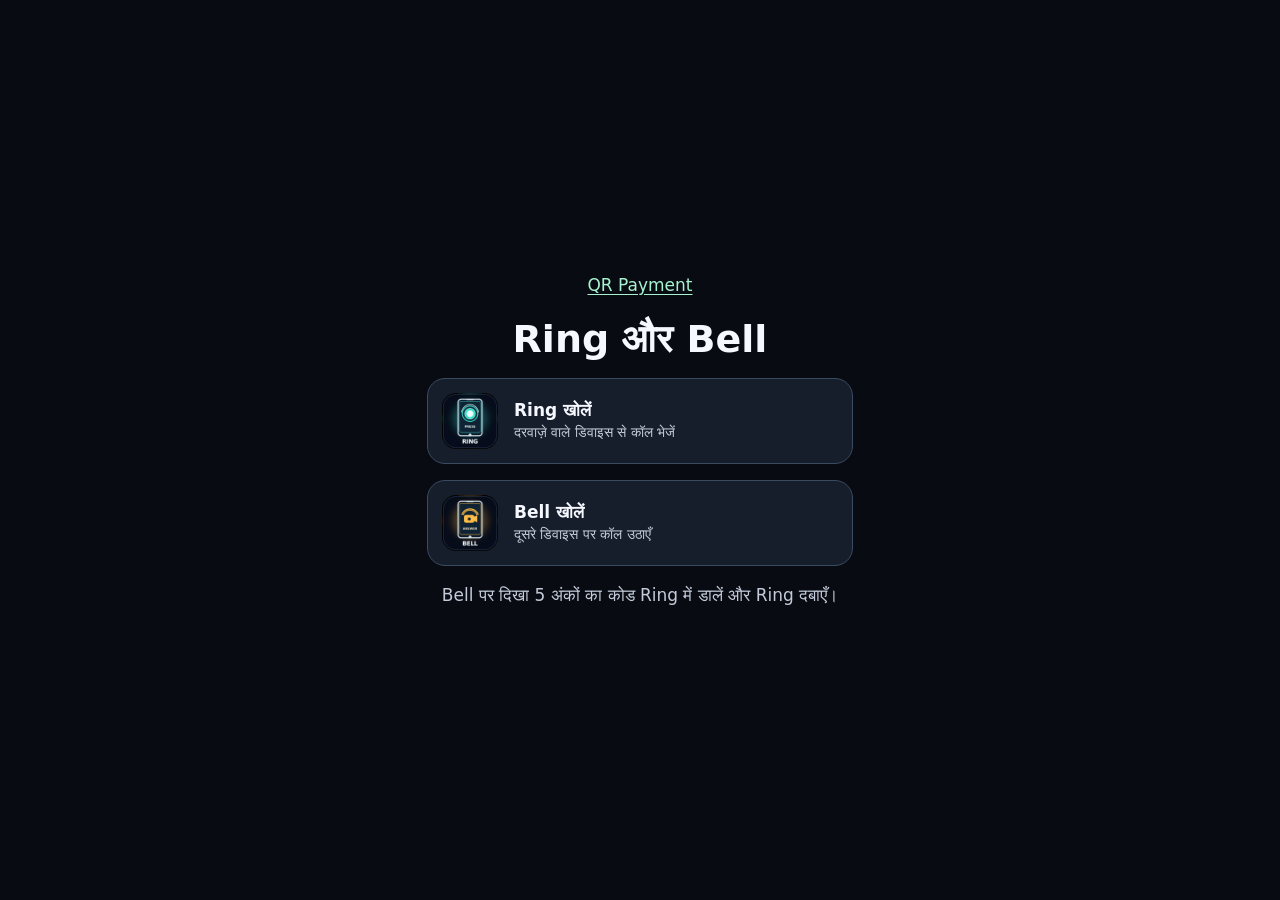
==== ring-bell/index.html @ d8ebf6e0 "Support multiple QR controls and publish Ring and Bell pages" ====
<!doctype html>
<html lang="hi">
<head>
  <meta charset="utf-8">
  <meta name="viewport" content="width=device-width, initial-scale=1">
  <title>Ring और Bell | Games Planet</title>
  <link rel="stylesheet" href="style.css">
</head>
<body>
  <main>
    <nav aria-label="Games Planet"><a href="../">QR Payment</a></nav>
    <h1>Ring और Bell</h1>
    <a class="role-card" href="ring.html">
      <img class="app-icon" src="icon_ring.png" alt="">
      <span><strong>Ring खोलें</strong><small>दरवाज़े वाले डिवाइस से कॉल भेजें</small></span>
    </a>
    <a class="role-card" href="bell.html">
      <img class="app-icon" src="icon_bell.png" alt="">
      <span><strong>Bell खोलें</strong><small>दूसरे डिवाइस पर कॉल उठाएँ</small></span>
    </a>
    <p>Bell पर दिखा 5 अंकों का कोड Ring में डालें और Ring दबाएँ।</p>
  </main>
</body>
</html>
---- ring-bell/style.css ----
*{box-sizing:border-box}body{margin:0;min-height:100vh;background:#080b12;color:#f6f8ff;font:17px system-ui,sans-serif;display:grid;place-items:center}main{width:min(100%,470px);padding:30px 22px;text-align:center}.icon{font-size:68px}h1{font-size:38px;margin:8px}p{color:#c3cbda;line-height:1.5}label{display:block;text-align:left;margin:28px 0 7px;color:#d9e0ef}input{width:100%;font-size:34px;font-weight:700;letter-spacing:.25em;text-align:center;background:#171e2b;color:white;border:1px solid #65758e;border-radius:16px;padding:17px}button{width:100%;padding:18px;border:0;border-radius:15px;font-size:20px;font-weight:750;cursor:pointer;margin-top:14px}.primary{background:#58d7a2;color:#062c20}.danger{background:#bd2f4b;color:white}.secondary{background:#29364a;color:white}.code{font-size:clamp(54px,14vw,76px);font-weight:850;letter-spacing:.12em;color:#f4d185}.hint{font-size:13px;color:#98a4b6}#status{min-height:2.8em;color:#f1d18b;overflow-wrap:anywhere}button[hidden]{display:none}
.check{display:flex;align-items:center;gap:10px;margin:18px 0 2px;font-size:16px}.check input{width:22px;height:22px}.videos{position:relative;margin-top:15px;background:#111;border-radius:15px;overflow:hidden}.videos[hidden]{display:none}#remoteVideo{display:block;width:100%;min-height:180px;max-height:50vh;object-fit:contain}#localVideo{position:absolute;right:8px;bottom:8px;width:25%;border:2px solid white;border-radius:8px}
#controls[hidden]{display:none}#volume{width:100%;padding:0;letter-spacing:normal}#controls button{font-size:16px;padding:12px}

.app-icon{width:88px;height:88px;border-radius:22px;object-fit:cover}

nav{display:flex;justify-content:center;flex-wrap:wrap;gap:10px 24px;margin-bottom:22px}
nav a{color:#a7f3d0;text-underline-offset:3px}
.role-card{display:flex;align-items:center;gap:16px;margin-top:16px;padding:14px;border:1px solid #3b4b62;border-radius:18px;background:#171e2b;color:inherit;text-align:left;text-decoration:none}
.role-card .app-icon{width:56px;height:56px;border-radius:14px}
.role-card strong,.role-card small{display:block}
.role-card small{margin-top:4px;color:#c3cbda}
a:focus-visible,button:focus-visible{outline:2px solid #f4d185;outline-offset:3px}
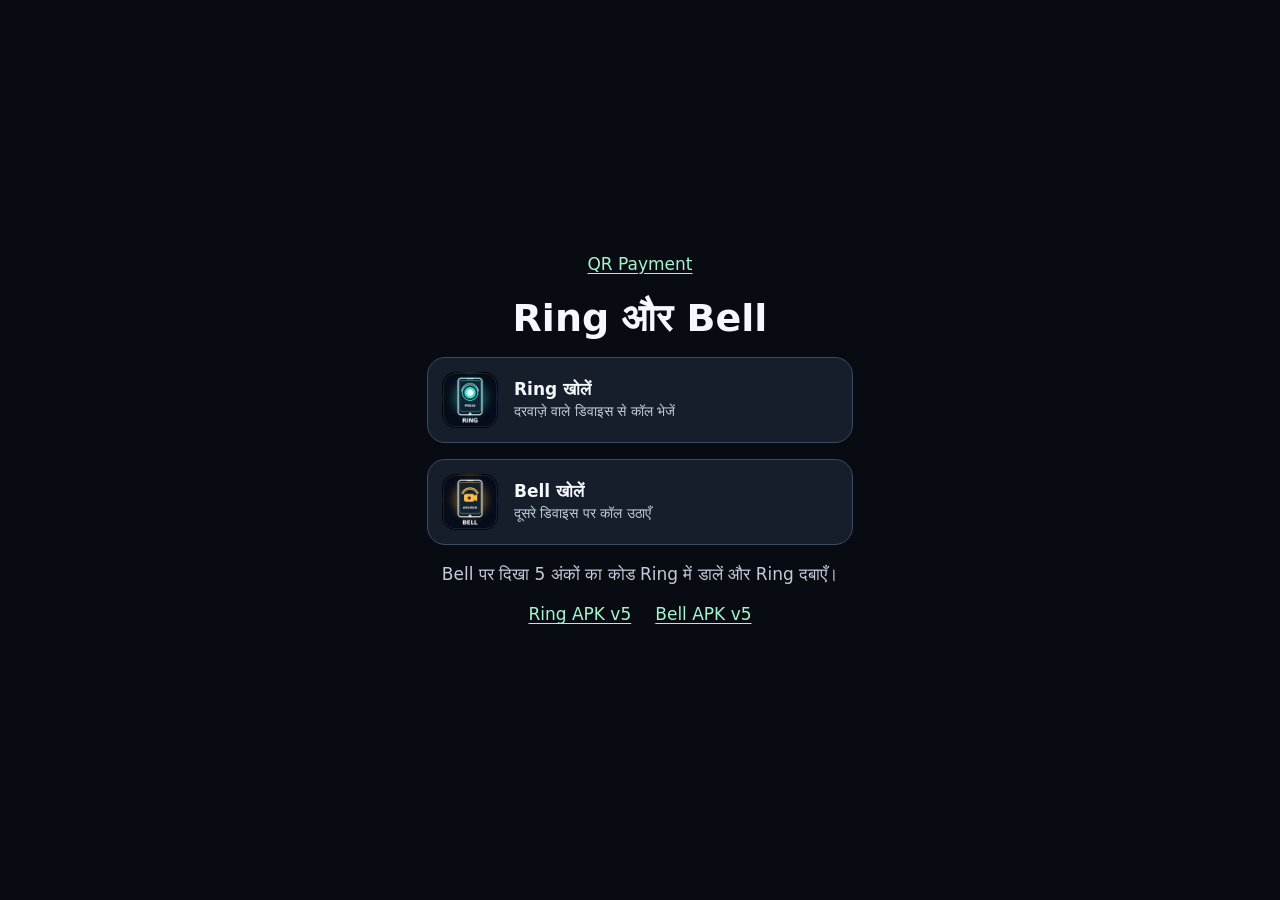
==== commit 46dc1e6b: "Publish signed QR, Ring and Bell Android updates" ====
--- a/ring-bell/index.html
+++ b/ring-bell/index.html
@@ -19,6 +19,10 @@
       <span><strong>Bell खोलें</strong><small>दूसरे डिवाइस पर कॉल उठाएँ</small></span>
     </a>
     <p>Bell पर दिखा 5 अंकों का कोड Ring में डालें और Ring दबाएँ।</p>
+    <nav aria-label="Android डाउनलोड">
+      <a href="downloads/Games_Planet_Ring_v5.apk" download>Ring APK v5</a>
+      <a href="downloads/Games_Planet_Bell_v5.apk" download>Bell APK v5</a>
+    </nav>
   </main>
 </body>
 </html>
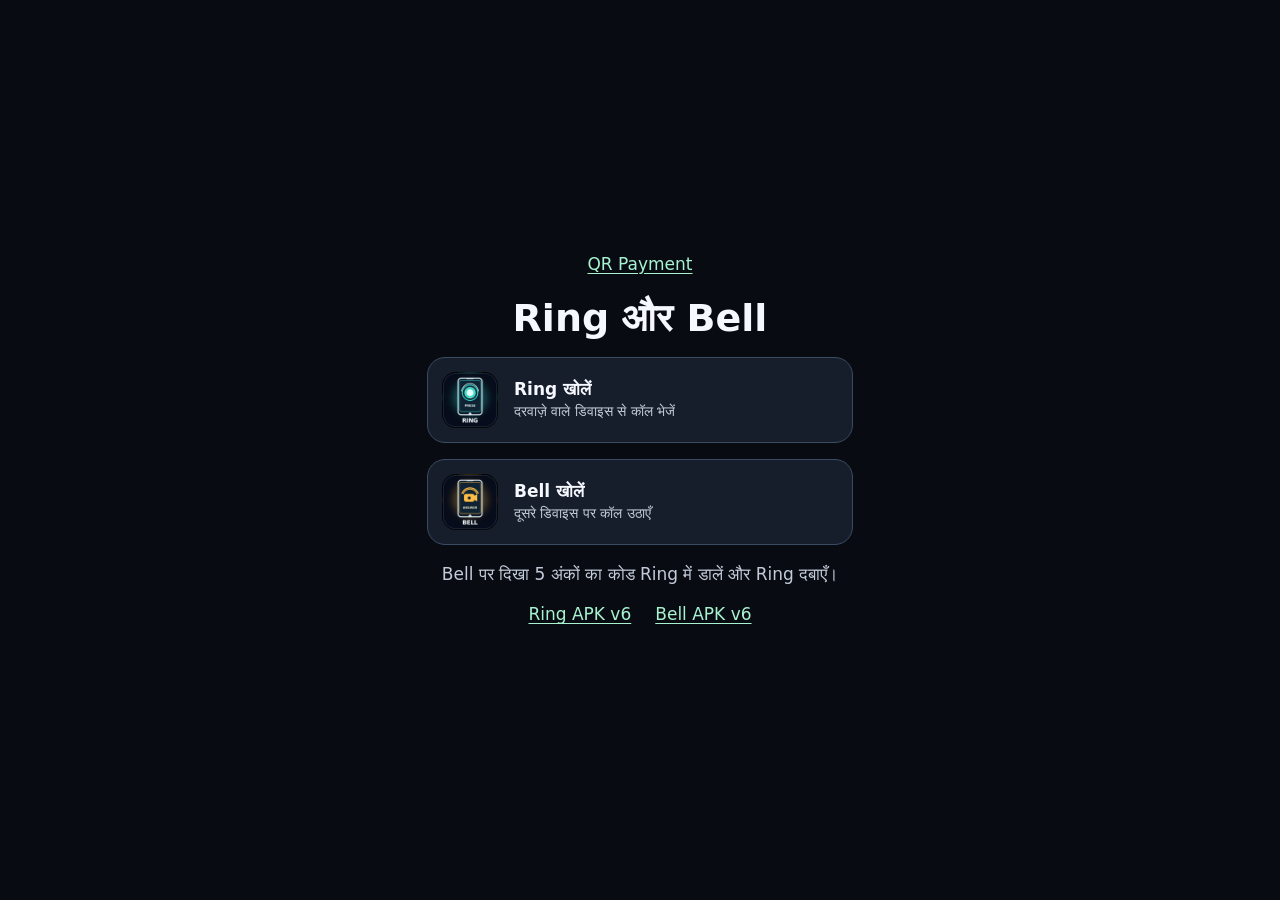
==== commit e12639e7: "Add same-Wi-Fi search and local calling to Ring and Bell" ====
--- a/ring-bell/index.html
+++ b/ring-bell/index.html
@@ -20,8 +20,8 @@
     </a>
     <p>Bell पर दिखा 5 अंकों का कोड Ring में डालें और Ring दबाएँ।</p>
     <nav aria-label="Android डाउनलोड">
-      <a href="downloads/Games_Planet_Ring_v5.apk" download>Ring APK v5</a>
-      <a href="downloads/Games_Planet_Bell_v5.apk" download>Bell APK v5</a>
+      <a href="downloads/Games_Planet_Ring_v6.apk" download>Ring APK v6</a>
+      <a href="downloads/Games_Planet_Bell_v6.apk" download>Bell APK v6</a>
     </nav>
   </main>
 </body>
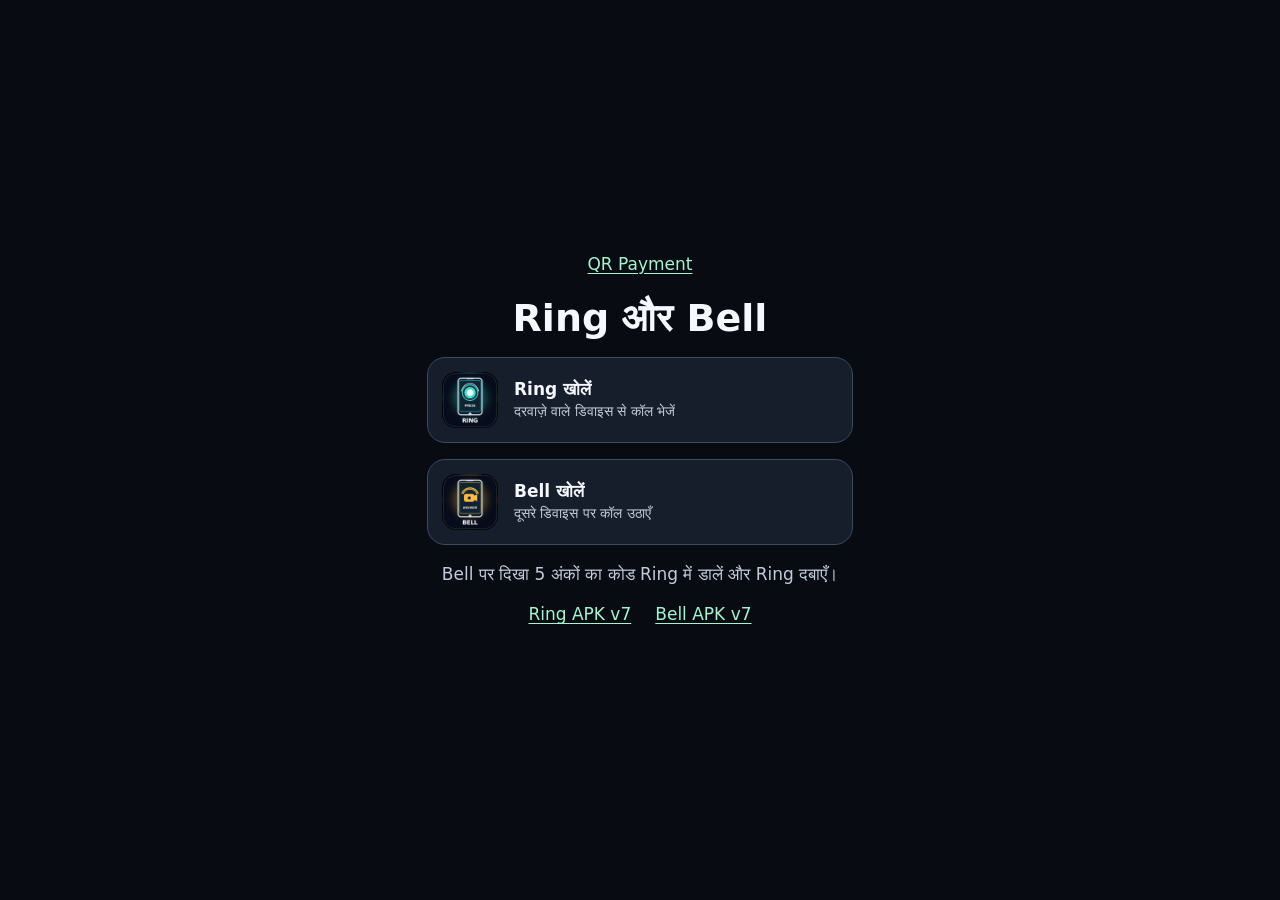
==== commit fea066cd: "Connect QR on local Wi-Fi and release synchronized Android updates" ====
--- a/ring-bell/index.html
+++ b/ring-bell/index.html
@@ -20,8 +20,8 @@
     </a>
     <p>Bell पर दिखा 5 अंकों का कोड Ring में डालें और Ring दबाएँ।</p>
     <nav aria-label="Android डाउनलोड">
-      <a href="downloads/Games_Planet_Ring_v6.apk" download>Ring APK v6</a>
-      <a href="downloads/Games_Planet_Bell_v6.apk" download>Bell APK v6</a>
+      <a href="../updates/Games_Planet_Ring_v7.apk" download>Ring APK v7</a>
+      <a href="../updates/Games_Planet_Bell_v7.apk" download>Bell APK v7</a>
     </nav>
   </main>
 </body>
